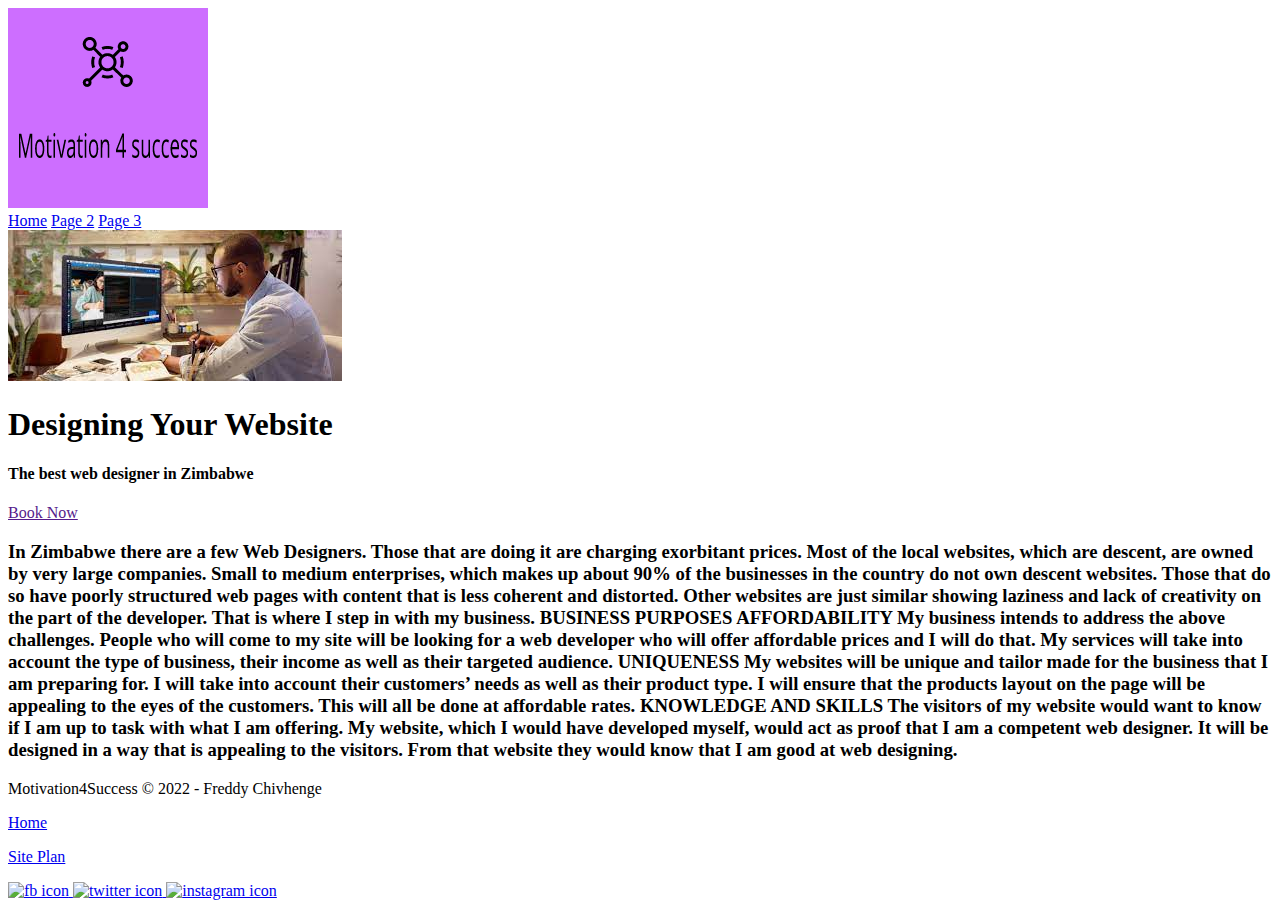
==== motivation4success/index.html @ f3f4426e "3 pages for my personal site" ====
<!DOCTYPE html>
<html lang="en">
<head>
    <meta charset="UTF-8">
    <meta http-equiv="X-UA-Compatible" content="IE=edge">
    <meta name="viewport" content="width=device-width, initial-scale=1.0">
    <title>Motivation For Success | Home</title>
</head>
<body>
    <div id="content">
        <header>
            <a id="logo_link" href="index.html">
                <img class="logo" src="images/logo_200x200.png" alt="Motivation For Sucess Logo">
            </a>
            <nav>
                <a href="index.html">Home</a>
                <a href="services.html">Page 2</a>
                <a href="aboutus.html">Page 3</a>
            </nav>
        </header>
        <div id="hero">
            <div id="hero_box">
                <img id="hero_img" src="images/page2_1.jpg" alt="A person Designing a Website">
            </div>
            <section id="hero_msg">
                <h1 class="home-title">Designing Your Website</h1>
                <h4>The best web designer in Zimbabwe</h4>
                <div class="button-box">
                    <a class="book" href="">Book Now</a>
                </div>
            </section>
        </div>
        <main>
            <h3> In Zimbabwe there are a few Web Designers. Those that are doing it are charging exorbitant prices. Most of the local websites, which are descent, are owned by very large companies. Small to medium enterprises, which makes up about 90% of the businesses in the country do not own descent websites. Those that do so have poorly structured web pages with content that is less coherent and distorted. Other websites are just similar showing laziness and lack of creativity on the part of the developer. That is where I step in with my business.
            BUSINESS PURPOSES
            AFFORDABILITY
              My business intends to address the above challenges. People who will come to my site will be looking for a web developer who will offer affordable prices and I will do that. My services will take into account the type of business, their income as well as their targeted audience.
            UNIQUENESS
              My websites will be unique and tailor made for the business that I am preparing for. I will take into account their customers’ needs as well as their product type. I will ensure that the products layout on the page will be appealing to the eyes of the customers. This will all be done at affordable rates.
            KNOWLEDGE AND SKILLS
              The visitors of my website would want to know if I am up to task with what I am offering. My website, which I would have developed myself, would act as proof that I am a competent web designer. It will be designed in a way that is appealing to the visitors. From that website they would know that I am good at web designing.
            </h3> 
        </main>
        <footer>
            <p>Motivation4Success &copy; 2022 - Freddy Chivhenge</p>
            <p><a href="index.html">Home</a></p>
            <p><a href="site-plan.html">Site Plan</a></p>
            
            <div class="social">
                <a href="https://facebook.com" target="_blank">
                    <img src="images/facebook.png" alt="fb icon">
                </a>
                <a href="https://twitter.com" target="_blank">
                    <img src="images/twitter.png" alt="twitter icon">
                </a>
                <a href="https://instagram.com" target="_blank">
                    <img src="images/instagram.png" alt="instagram icon">
                </a>
            </div>
        </footer>
    </div>
</body>
</html>
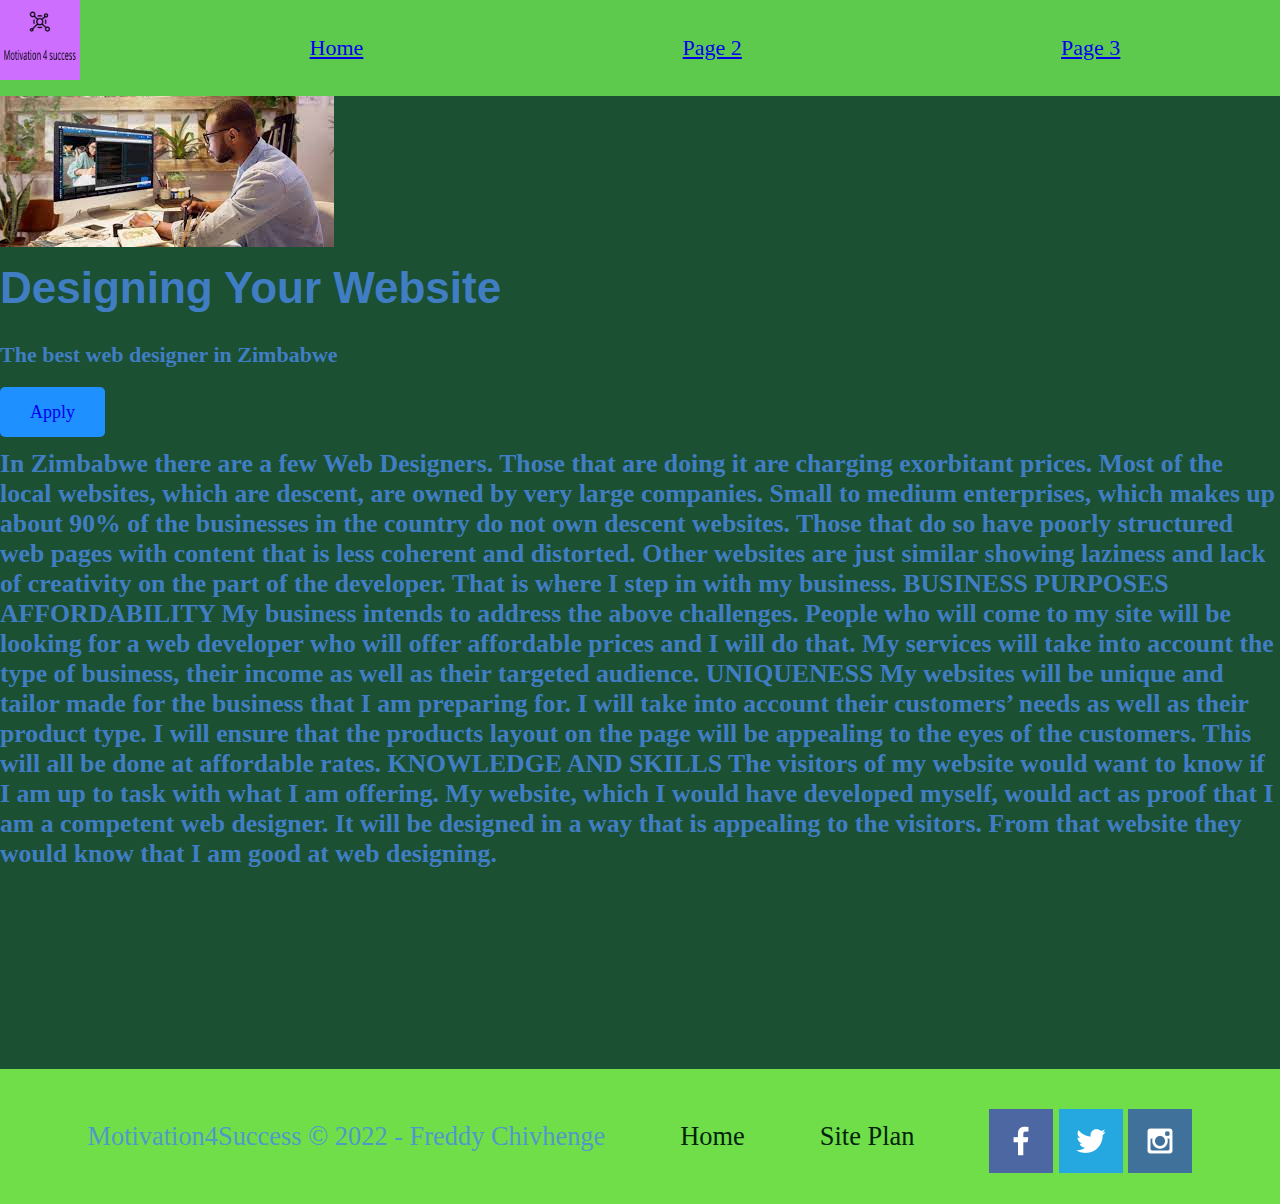
==== commit 9f7012d4: "added css to p-site home page" ====
--- a/motivation4success/index.html
+++ b/motivation4success/index.html
@@ -5,6 +5,7 @@
     <meta http-equiv="X-UA-Compatible" content="IE=edge">
     <meta name="viewport" content="width=device-width, initial-scale=1.0">
     <title>Motivation For Success | Home</title>
+    <link rel="stylesheet" href="styles/style.css">
 </head>
 <body>
     <div id="content">
@@ -26,7 +27,7 @@
                 <h1 class="home-title">Designing Your Website</h1>
                 <h4>The best web designer in Zimbabwe</h4>
                 <div class="button-box">
-                    <a class="book" href="">Book Now</a>
+                    <a class="apply" href="packages.html" target="_blank">Apply</a>
                 </div>
             </section>
         </div>
--- a/motivation4success/styles/style.css
+++ b/motivation4success/styles/style.css
@@ -0,0 +1,152 @@
+@import url('https://fonts.googleapis.com/css2?family=Poppins:wght@500&family=Source+Sans+Pro:ital@1&display=swap');
+
+#content {
+    max-width: 1600px;
+    margin: 0 auto;
+}
+
+.home-title {
+    font-family: Verdana, Tahoma, sans-serif;
+    font-size: 2em;
+    margin-top: 10px;
+}
+
+.home-grid {
+    display: grid;
+    grid-template-columns: repeat(10, 1fr);
+}
+
+nav {
+    display: flex;
+    justify-content: space-around;
+}
+
+nav a {
+    text-align: center;
+    padding: 35px;
+}
+
+main section {
+    text-align: left;
+    box-sizing: border-box;
+}
+
+#background {
+    height: 725px;
+    background-color: rgb(143, 192, 176);
+    color: rgb(199, 231, 220);
+}
+
+body {
+    background-color: rgb(27, 80, 51);
+    color: rgba(74, 136, 228, 0.829);
+    font-size: 22px;
+    padding: 0;
+    margin: 0;
+}
+
+header {
+    background-color: rgb(94, 202, 77);
+    color: rgb(174, 10, 10);
+    display: grid;
+    grid-template-columns: 150px auto;
+}
+
+nav a:hover {
+    background-color: rgb(39, 219, 219);
+    color: rgb(190, 228, 228);
+    text-decoration: none;
+}
+
+.apply {
+    background-color: dodgerblue;
+    text-decoration: none;
+    font-size: 18px;
+    padding: 15px 30px;
+    margin-top: 50px;
+    border-radius: 5px;
+}
+
+.apply:hover {
+    background-color: rgb(5, 186, 17);
+    color: rgb(21, 7, 148);
+}
+
+#background {
+    background-color: powderblue;
+    color: rgb(6, 151, 170);
+    grid-column: 1/11;
+    grid-row: 4/9;
+}
+
+h2 {
+    margin: 0;
+}
+
+.msg {
+    background-color: rgb(182, 239, 230);
+    color: rgb(5, 89, 57);
+    line-height: 1.5em;
+    padding: 35px;
+    grid-column: 6/10;
+    grid-row: 6/7;
+    box-shadow: 5px 5px 10px #6f7364;
+}
+
+.msg h2 {
+    font-family: Georgia, 'Times New Roman', Times, serif;
+}
+
+.msg p {
+    font-size: 0.8em;
+    padding-bottom: 15px;
+}
+
+footer {
+    background-color: rgb(112, 222, 72);
+    padding: 25px 50px;
+    margin-top: 200px;
+    display: flex;
+    justify-content: space-around;
+    align-items: center;
+}
+
+footer a {
+    color: rgb(1, 36, 13);
+    text-decoration: none;
+}
+
+footer a:hover {
+    color: rgb(2, 31, 21);
+}
+
+.logo {
+    width: 80px;
+}
+
+#logo-link {
+    padding-top: 5px;
+    justify-self: center;
+    align-self: center;
+}
+
+.icon {
+    width: 80px;
+    padding-top: 10px;
+}
+
+#hero-img {
+    width: 100%;
+}
+
+footer p {
+    font-size: 1.2em;
+}
+
+footer p a:hover{
+     text-decoration: underline;
+}
+
+footer .social img {
+     padding-top: 15px;
+}
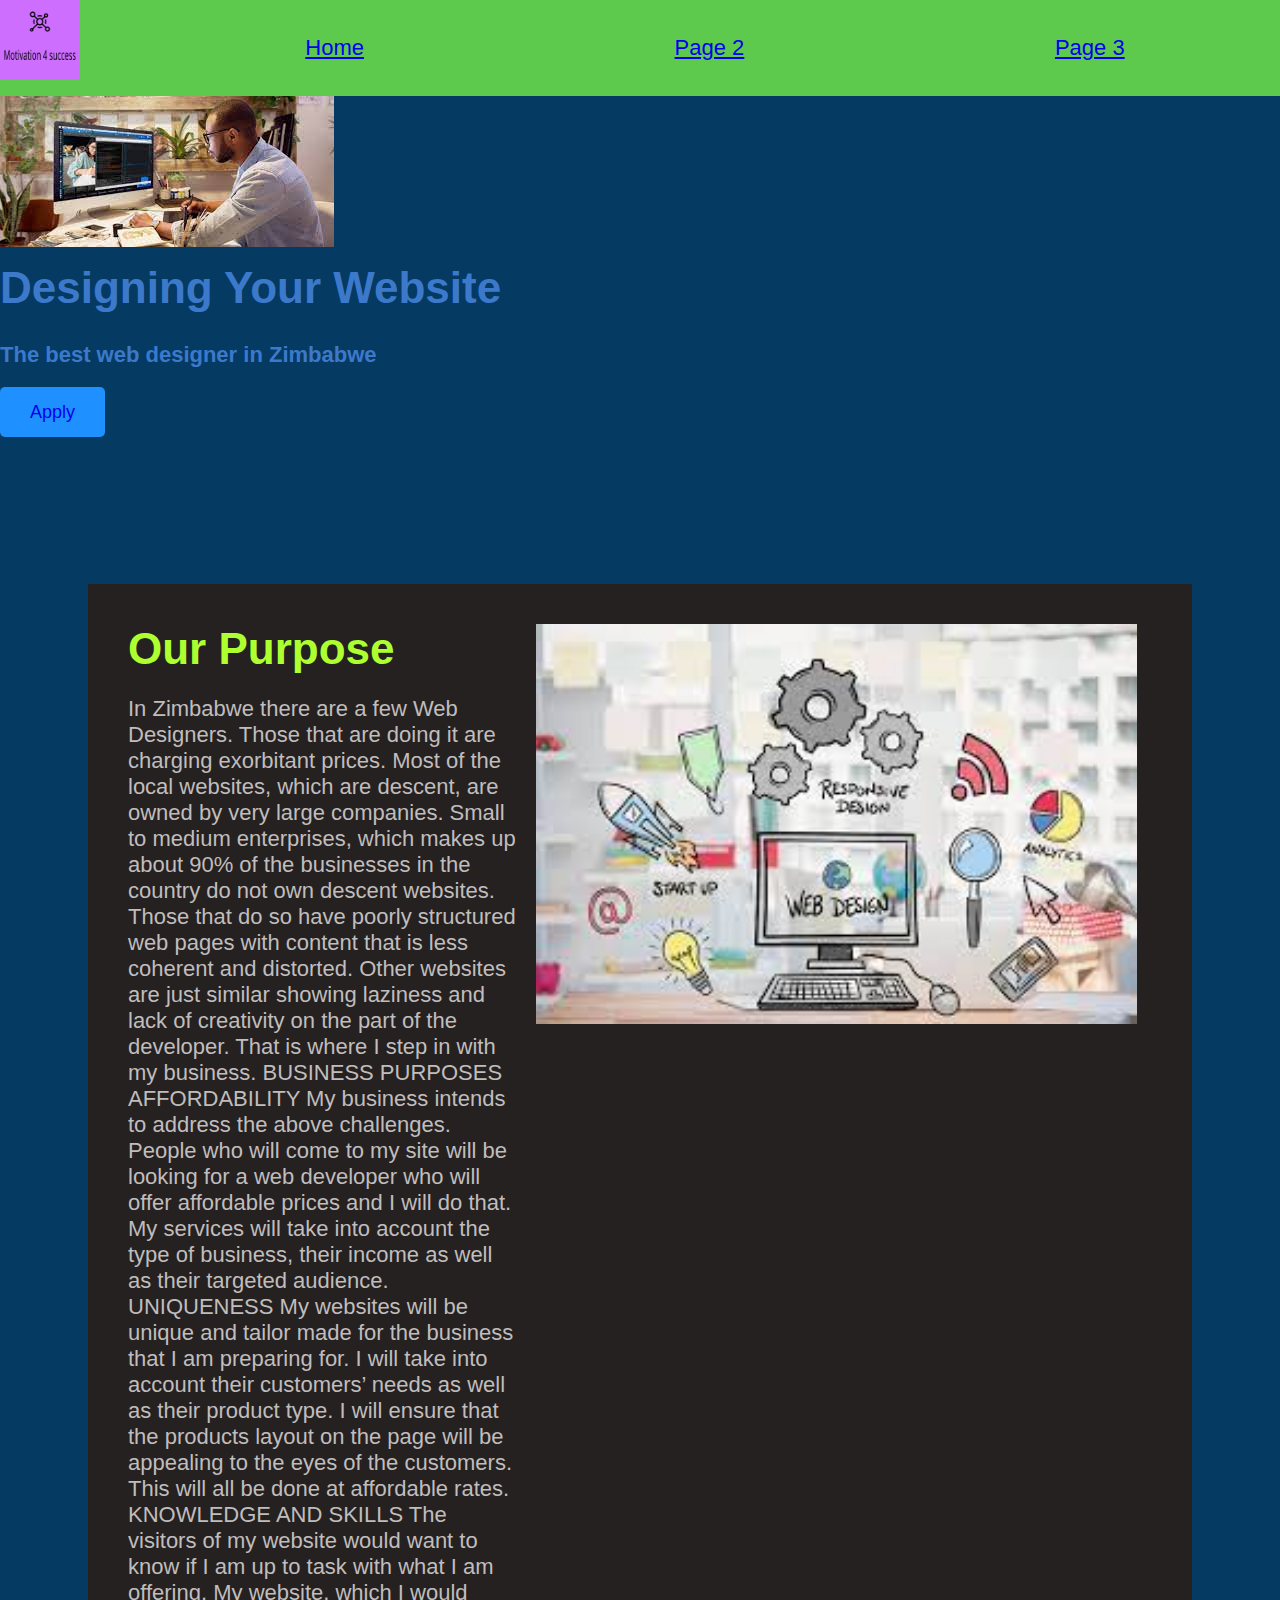
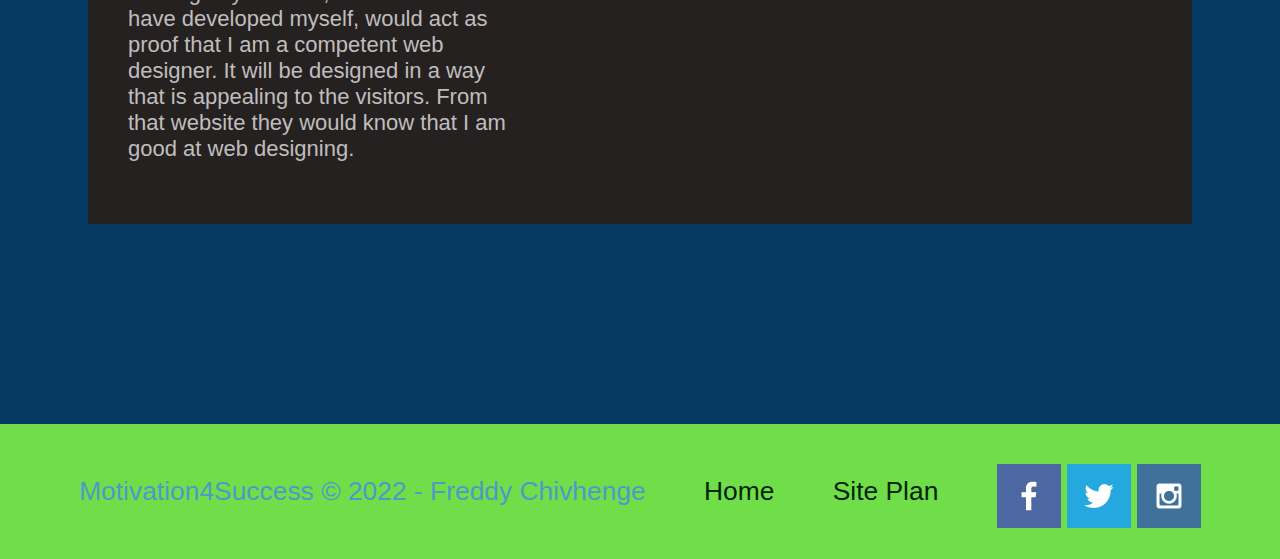
==== commit fd5b56fd: "css touches" ====
--- a/motivation4success/index.html
+++ b/motivation4success/index.html
@@ -31,17 +31,23 @@
                 </div>
             </section>
         </div>
-        <main>
-            <h3> In Zimbabwe there are a few Web Designers. Those that are doing it are charging exorbitant prices. Most of the local websites, which are descent, are owned by very large companies. Small to medium enterprises, which makes up about 90% of the businesses in the country do not own descent websites. Those that do so have poorly structured web pages with content that is less coherent and distorted. Other websites are just similar showing laziness and lack of creativity on the part of the developer. That is where I step in with my business.
-            BUSINESS PURPOSES
-            AFFORDABILITY
-              My business intends to address the above challenges. People who will come to my site will be looking for a web developer who will offer affordable prices and I will do that. My services will take into account the type of business, their income as well as their targeted audience.
-            UNIQUENESS
-              My websites will be unique and tailor made for the business that I am preparing for. I will take into account their customers’ needs as well as their product type. I will ensure that the products layout on the page will be appealing to the eyes of the customers. This will all be done at affordable rates.
-            KNOWLEDGE AND SKILLS
-              The visitors of my website would want to know if I am up to task with what I am offering. My website, which I would have developed myself, would act as proof that I am a competent web designer. It will be designed in a way that is appealing to the visitors. From that website they would know that I am good at web designing.
-            </h3> 
-        </main>
+        <div class="section">
+            <div class="text">
+                <h1>Our Purpose</h1>
+                <p>
+                    In Zimbabwe there are a few Web Designers. Those that are doing it are charging exorbitant prices. Most of the local websites, which are descent, are owned by very large companies. Small to medium enterprises, which makes up about 90% of the businesses in the country do not own descent websites. Those that do so have poorly structured web pages with content that is less coherent and distorted. Other websites are just similar showing laziness and lack of creativity on the part of the developer. That is where I step in with my business.
+                    BUSINESS PURPOSES
+                    AFFORDABILITY
+                    My business intends to address the above challenges. People who will come to my site will be looking for a web developer who will offer affordable prices and I will do that. My services will take into account the type of business, their income as well as their targeted audience.
+                    UNIQUENESS
+                    My websites will be unique and tailor made for the business that I am preparing for. I will take into account their customers’ needs as well as their product type. I will ensure that the products layout on the page will be appealing to the eyes of the customers. This will all be done at affordable rates.
+                    KNOWLEDGE AND SKILLS
+                    The visitors of my website would want to know if I am up to task with what I am offering. My website, which I would have developed myself, would act as proof that I am a competent web designer. It will be designed in a way that is appealing to the visitors. From that website they would know that I am good at web designing.
+            </div>
+            
+                    <img id="home_img" src="images/page2_2.jpg" alt="Web Design Illustratuions">
+                </p>
+        </div>
         <footer>
             <p>Motivation4Success &copy; 2022 - Freddy Chivhenge</p>
             <p><a href="index.html">Home</a></p>
--- a/motivation4success/styles/style.css
+++ b/motivation4success/styles/style.css
@@ -1,4 +1,4 @@
-@import url('https://fonts.googleapis.com/css2?family=Poppins:wght@500&family=Source+Sans+Pro:ital@1&display=swap');
+@import url('https://fonts.googleapis.com/css?family=IM+Fell+French+Canon+SC|Lato');
 
 #content {
     max-width: 1600px;
@@ -38,12 +38,37 @@
 }
 
 body {
-    background-color: rgb(27, 80, 51);
+    background-color: #053b62;
     color: rgba(74, 136, 228, 0.829);
     font-size: 22px;
+    font-family: sans-serif, 'Segoe UI', Tahoma, Verdana;
     padding: 0;
     margin: 0;
 }
+
+.section {
+    background-color: #252121;
+    display: flex;
+    justify-content: space-between;
+    padding: 40px;
+    width: 80%;
+    margin: 10rem auto 0 auto;
+}
+
+.section img {
+    height: 400px;
+}
+
+.section h1 {
+    margin: 0;
+    color: greenyellow;
+}
+
+.section p{
+    color: #c0bdbd;
+    margin-right: 15px;
+}
+
 
 header {
     background-color: rgb(94, 202, 77);
@@ -53,8 +78,8 @@
 }
 
 nav a:hover {
-    background-color: rgb(39, 219, 219);
-    color: rgb(190, 228, 228);
+    background-color:#66686a ;
+    color: rgb(219, 164, 164);
     text-decoration: none;
 }
 
@@ -73,13 +98,13 @@
 }
 
 #background {
-    background-color: powderblue;
+    background-color: #202122;
     color: rgb(6, 151, 170);
     grid-column: 1/11;
     grid-row: 4/9;
 }
 
-h2 {
+h3 {
     margin: 0;
 }
 
@@ -139,6 +164,11 @@
     width: 100%;
 }
 
+#home_img {
+    justify-self: right;
+    align-self: right;
+}
+
 footer p {
     font-size: 1.2em;
 }
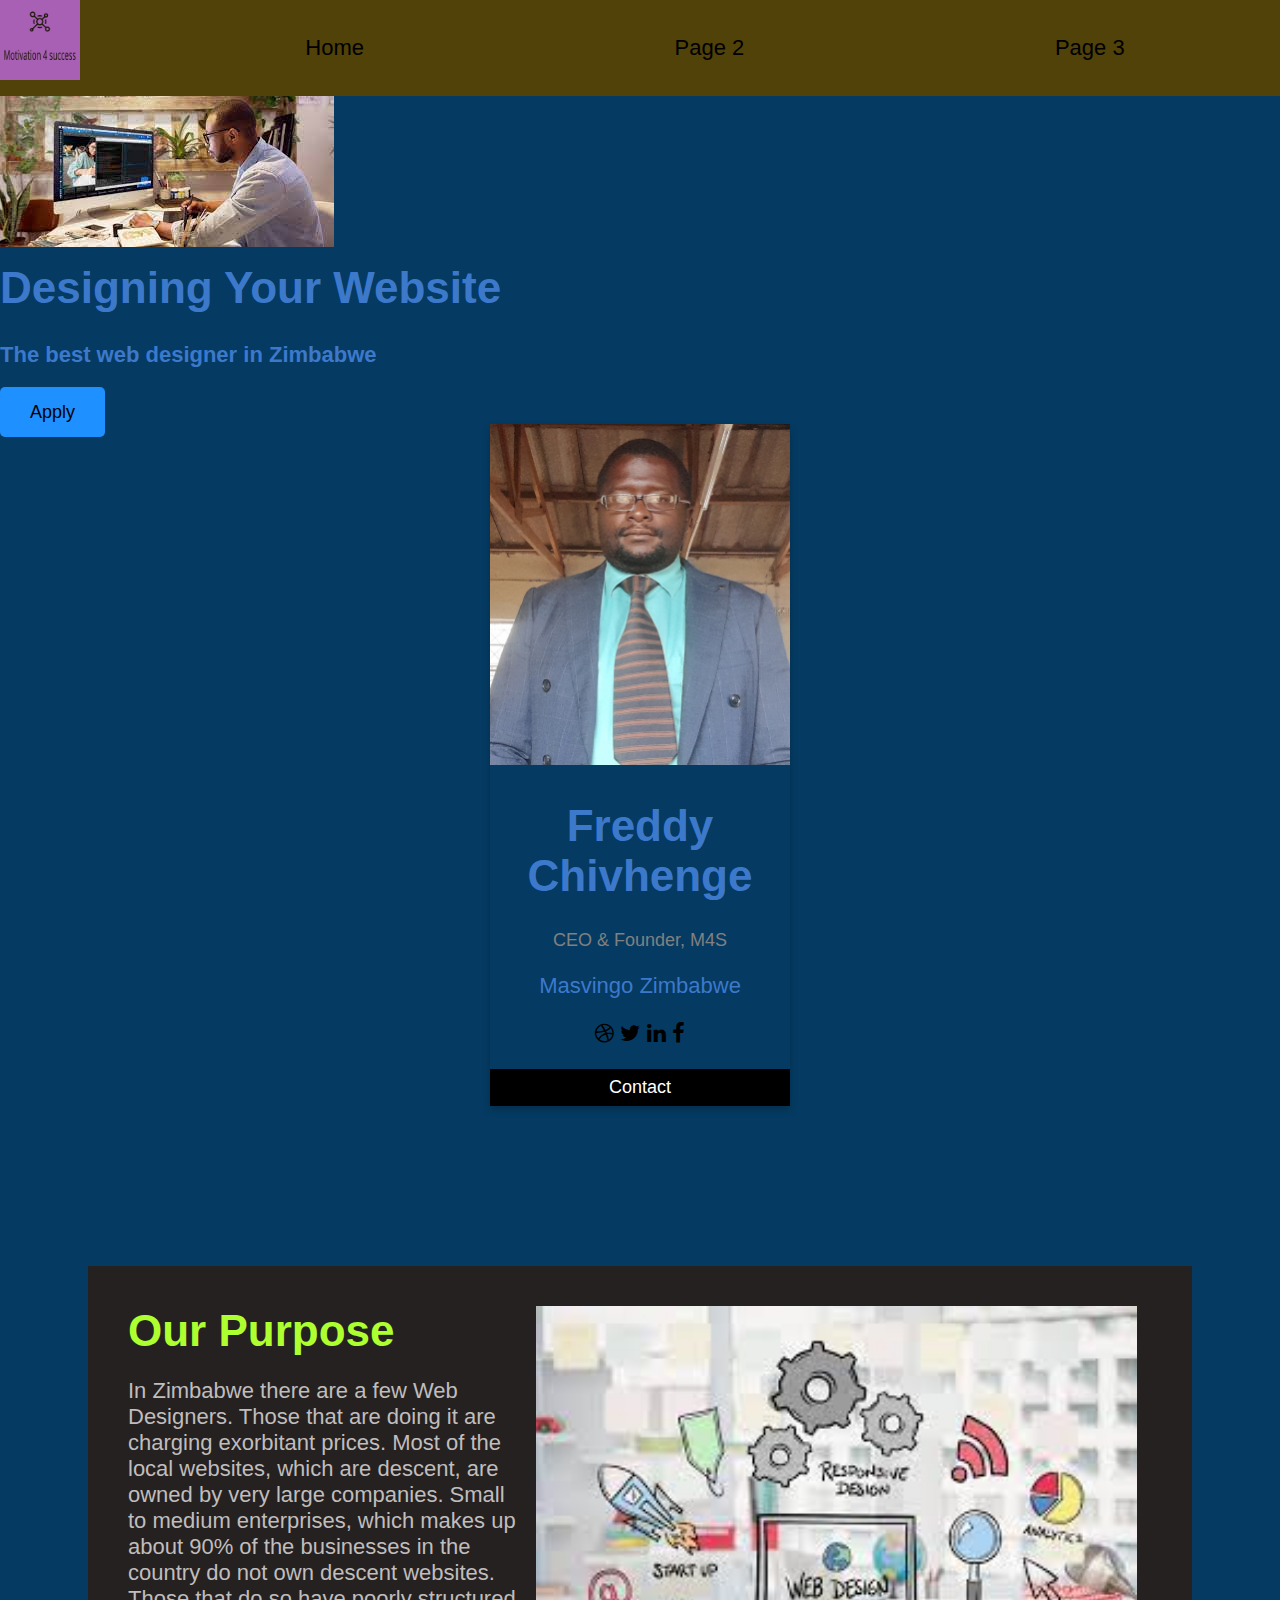
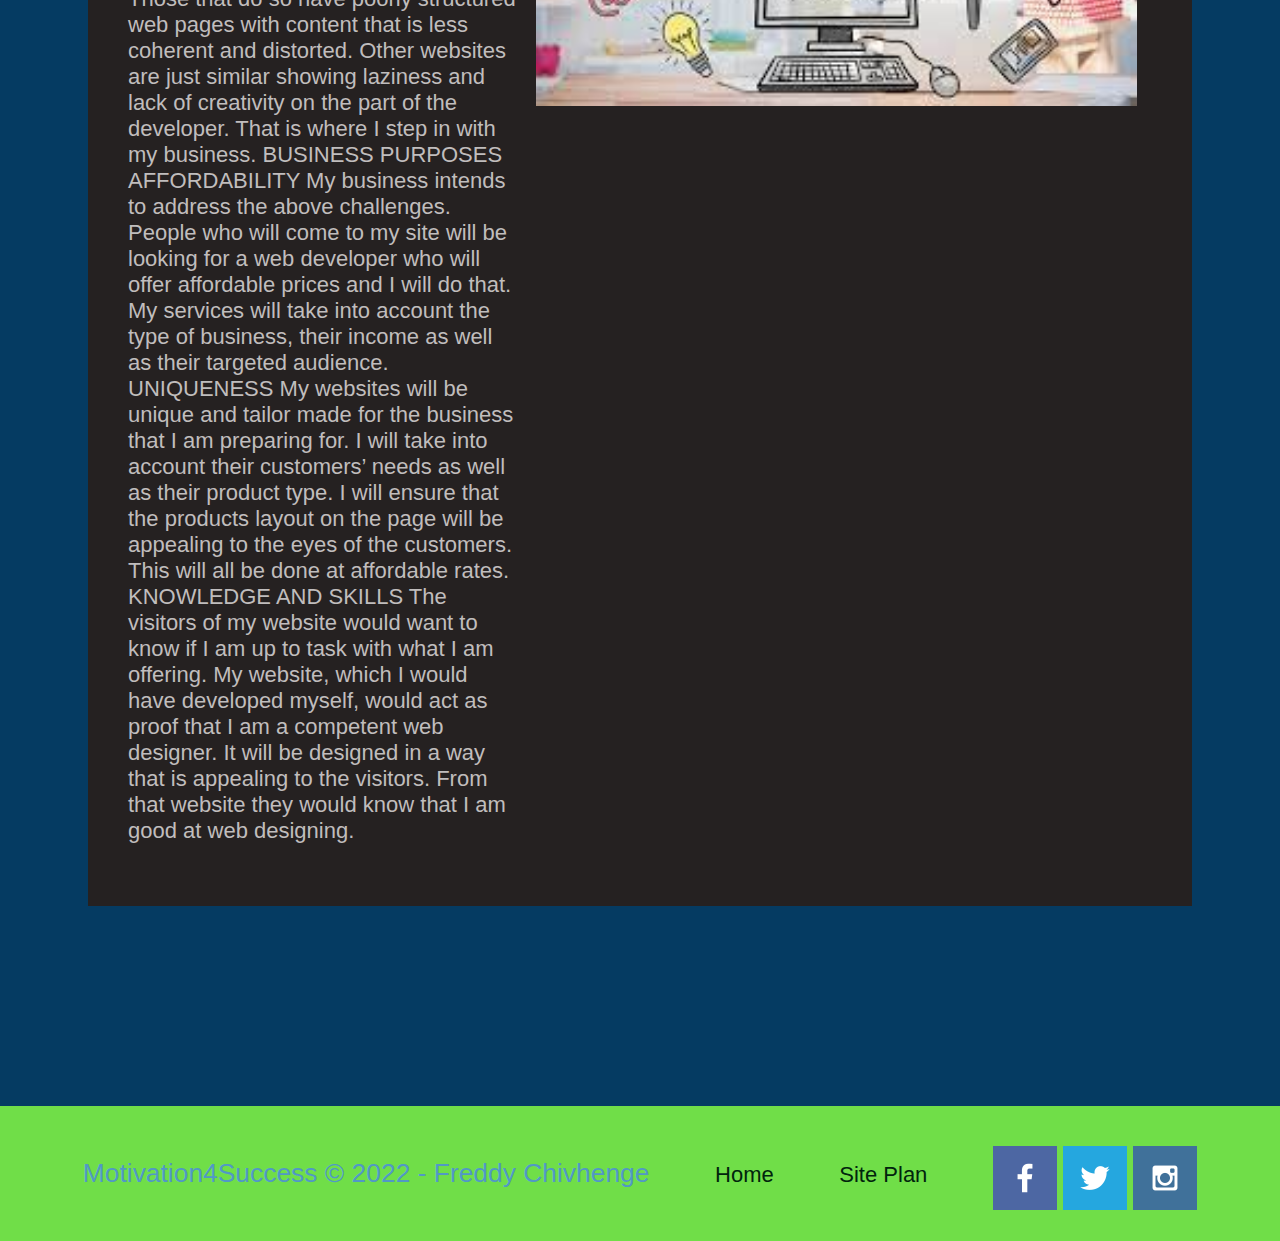
==== commit 68e8b8a2: "added a simple component" ====
--- a/motivation4success/index.html
+++ b/motivation4success/index.html
@@ -6,6 +6,7 @@
     <meta name="viewport" content="width=device-width, initial-scale=1.0">
     <title>Motivation For Success | Home</title>
     <link rel="stylesheet" href="styles/style.css">
+    <link rel="stylesheet" href="https://cdnjs.cloudflare.com/ajax/libs/font-awesome/4.7.0/css/font-awesome.min.css">
 </head>
 <body>
     <div id="content">
@@ -30,6 +31,17 @@
                     <a class="apply" href="packages.html" target="_blank">Apply</a>
                 </div>
             </section>
+        </div>
+        <div class="card">
+            <img src="images/freddy.jpg" alt="Freddy" style="width:100%">
+            <h1>Freddy Chivhenge</h1>
+            <p class="title">CEO & Founder, M4S</p>
+            <p>Masvingo Zimbabwe</p>
+            <a href="https://dribble.com"><i class="fa fa-dribbble"></i></a>
+            <a href="https://twitter.com"><i class="fa fa-twitter"></i></a>
+            <a href="https://linkedin.com"><i class="fa fa-linkedin"></i></a>
+            <a href="https://facebook.com"><i class="fa fa-facebook"></i></a>
+            <p><button>Contact</button></p>
         </div>
         <div class="section">
             <div class="text">
--- a/motivation4success/styles/style.css
+++ b/motivation4success/styles/style.css
@@ -71,7 +71,7 @@
 
 
 header {
-    background-color: rgb(94, 202, 77);
+    background-color: #504209;
     color: rgb(174, 10, 10);
     display: grid;
     grid-template-columns: 150px auto;
@@ -180,3 +180,38 @@
 footer .social img {
      padding-top: 15px;
 }
+
+.card {
+    box-shadow: 0 4px 8px 0 rgba(0, 0, 0, 0.2);
+    max-width: 300px;
+    margin: auto;
+    text-align: center;
+  }
+  
+  .title {
+    color: grey;
+    font-size: 18px;
+  }
+  
+  button {
+    border: none;
+    outline: 0;
+    display: inline-block;
+    padding: 8px;
+    color: white;
+    background-color: #000;
+    text-align: center;
+    cursor: pointer;
+    width: 100%;
+    font-size: 18px;
+  }
+  
+  a {
+    text-decoration: none;
+    font-size: 22px;
+    color: black;
+  }
+  
+  button:hover, a:hover {
+    opacity: 0.7;
+  }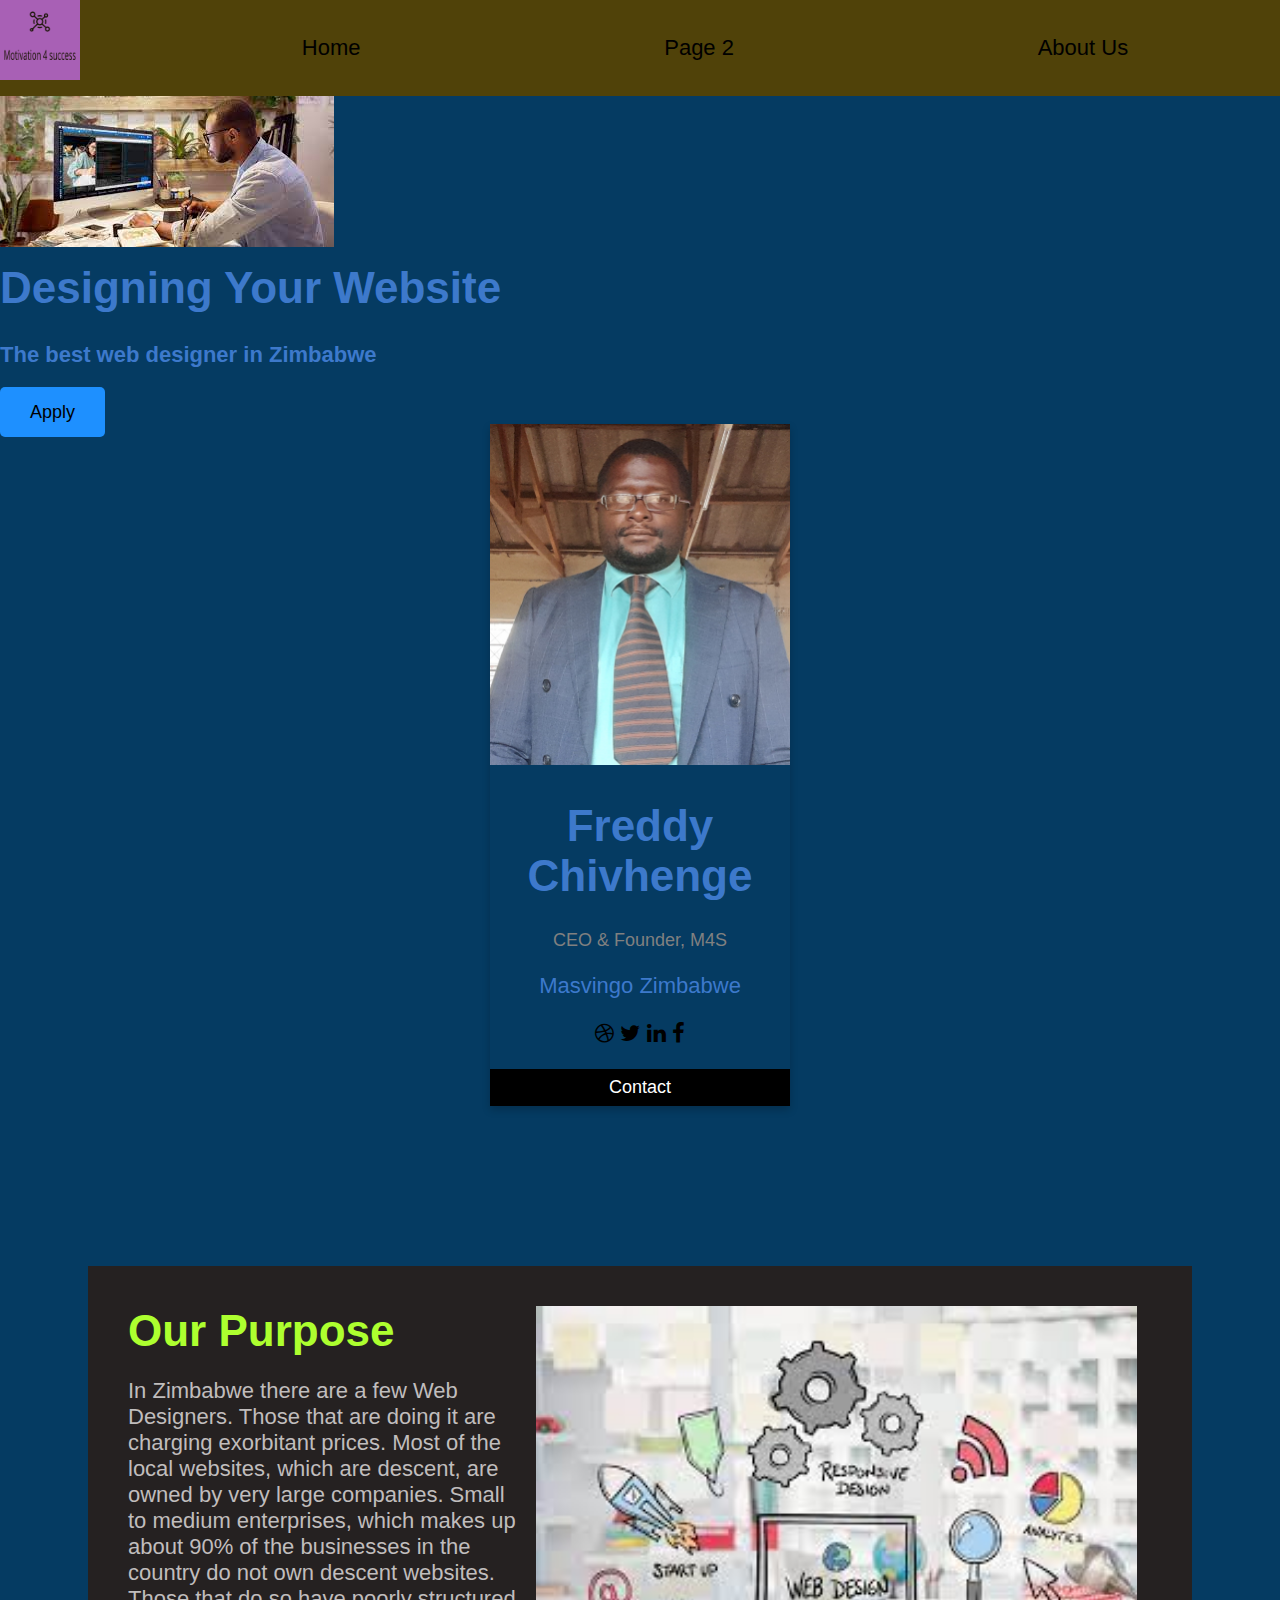
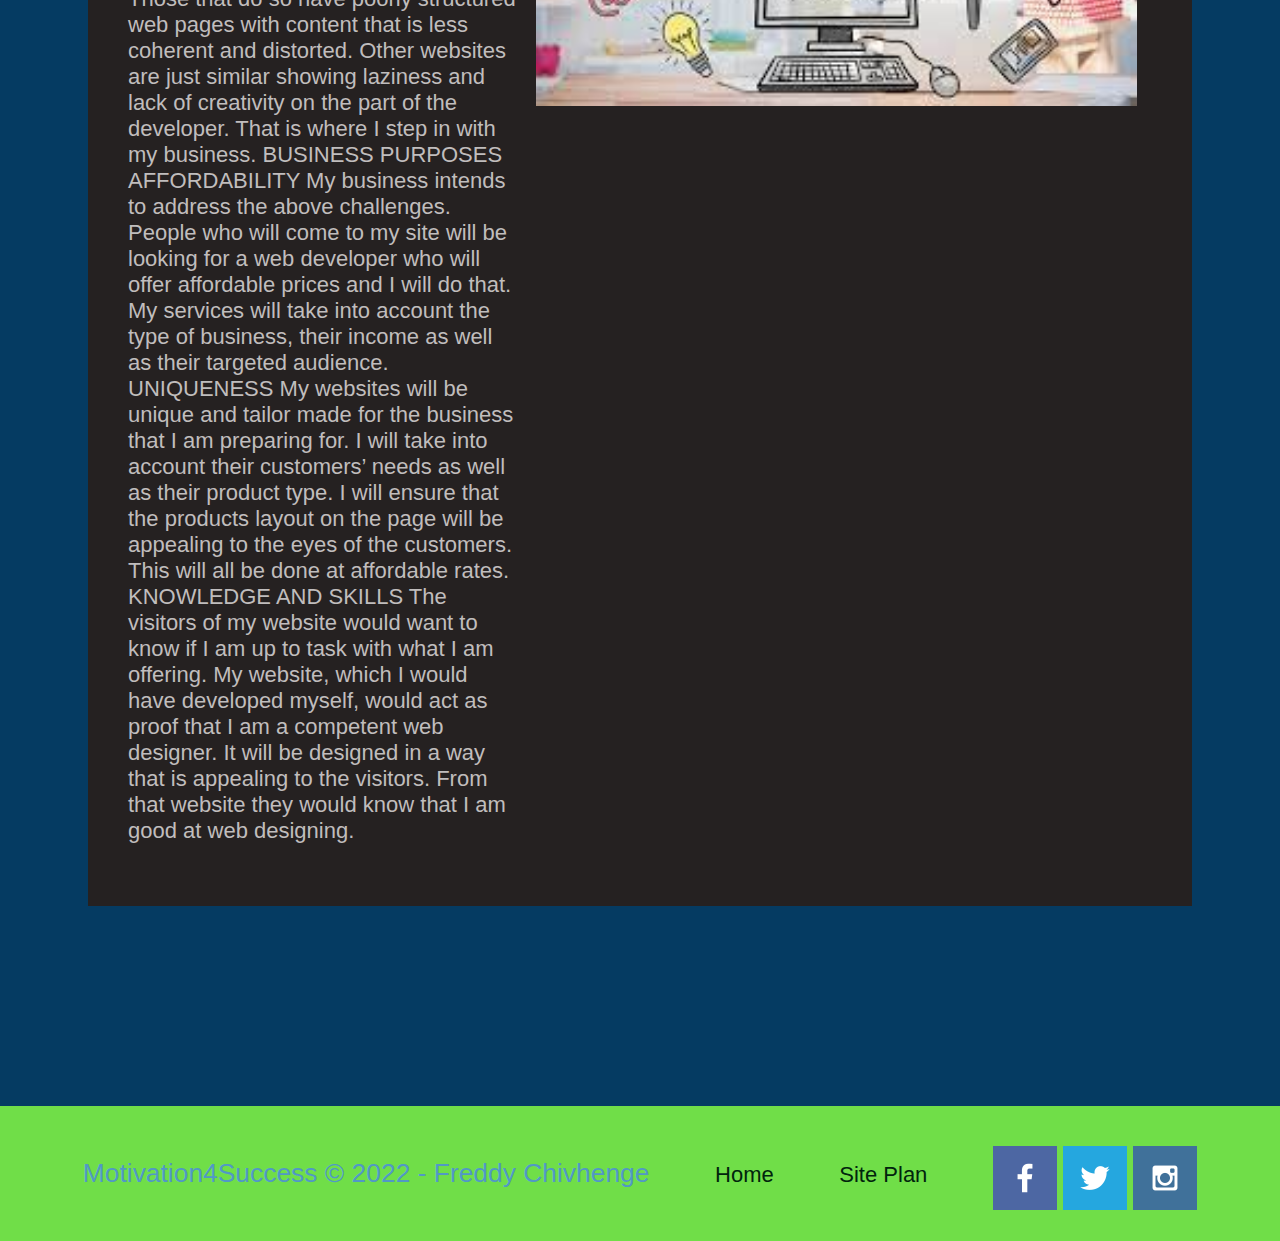
==== commit 5a33d1cd: "personal site subpage css added" ====
--- a/motivation4success/index.html
+++ b/motivation4success/index.html
@@ -17,7 +17,7 @@
             <nav>
                 <a href="index.html">Home</a>
                 <a href="services.html">Page 2</a>
-                <a href="aboutus.html">Page 3</a>
+                <a href="aboutus.html">About Us</a>
             </nav>
         </header>
         <div id="hero">
--- a/motivation4success/styles/style.css
+++ b/motivation4success/styles/style.css
@@ -166,7 +166,7 @@
 
 #home_img {
     justify-self: right;
-    align-self: right;
+    align-self: flex-start;
 }
 
 footer p {
@@ -186,14 +186,14 @@
     max-width: 300px;
     margin: auto;
     text-align: center;
-  }
-  
-  .title {
+}
+
+.title {
     color: grey;
     font-size: 18px;
-  }
-  
-  button {
+}
+
+button {
     border: none;
     outline: 0;
     display: inline-block;
@@ -204,14 +204,47 @@
     cursor: pointer;
     width: 100%;
     font-size: 18px;
-  }
-  
-  a {
+}
+
+a {
     text-decoration: none;
     font-size: 22px;
     color: black;
-  }
-  
-  button:hover, a:hover {
+}
+
+button:hover, a:hover {
     opacity: 0.7;
-  }+}
+
+#services {
+    background: #66686a;
+    font-family: sans-serif;
+    align-items: center;
+    justify-content: center;
+    display: flex;
+}
+
+.cover {
+    width: fit-content;
+    height: fit-content;
+    /*background: #000;*/
+    margin-top: 50px;
+    display: flex;
+}
+
+.box {
+    margin: 15px;
+    width: 800px;
+    height: 400px;
+    box-shadow: -1px 0 10px #000000;
+    align-items: center;
+    justify-content: center;
+    text-align: center;
+}
+
+.cover img {
+    width: 600px;
+    height: 400px;
+    margin: 5px;
+    display: flex;
+}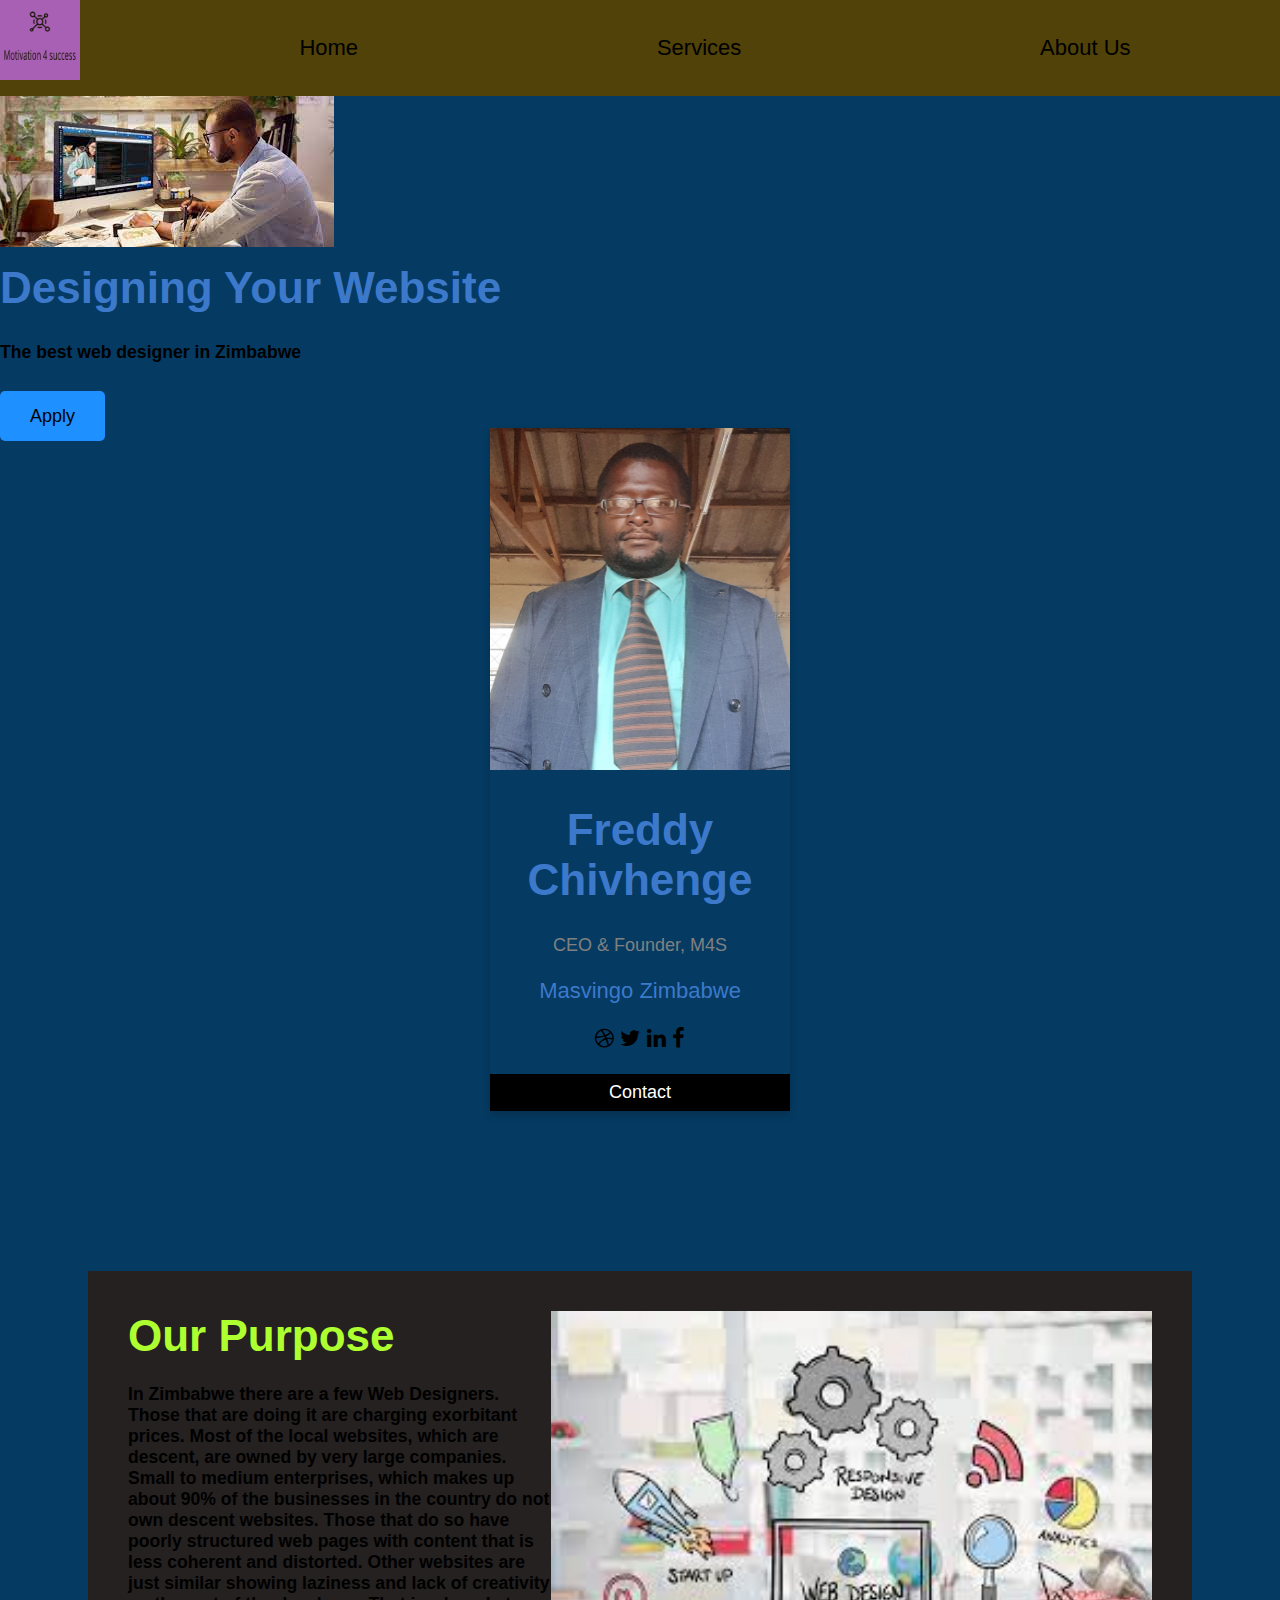
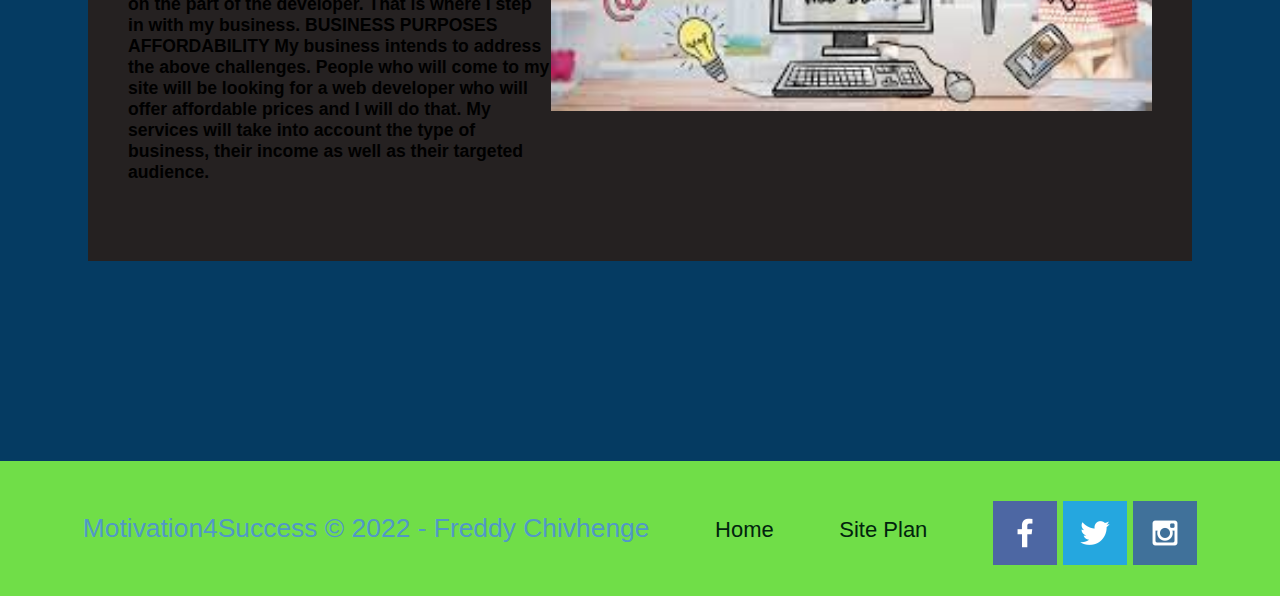
==== commit 20ec1016: "subpage 2 finishing touches" ====
--- a/motivation4success/index.html
+++ b/motivation4success/index.html
@@ -16,7 +16,7 @@
             </a>
             <nav>
                 <a href="index.html">Home</a>
-                <a href="services.html">Page 2</a>
+                <a href="services.html">Services</a>
                 <a href="aboutus.html">About Us</a>
             </nav>
         </header>
@@ -46,19 +46,16 @@
         <div class="section">
             <div class="text">
                 <h1>Our Purpose</h1>
-                <p>
+                <p><h4>
                     In Zimbabwe there are a few Web Designers. Those that are doing it are charging exorbitant prices. Most of the local websites, which are descent, are owned by very large companies. Small to medium enterprises, which makes up about 90% of the businesses in the country do not own descent websites. Those that do so have poorly structured web pages with content that is less coherent and distorted. Other websites are just similar showing laziness and lack of creativity on the part of the developer. That is where I step in with my business.
                     BUSINESS PURPOSES
                     AFFORDABILITY
-                    My business intends to address the above challenges. People who will come to my site will be looking for a web developer who will offer affordable prices and I will do that. My services will take into account the type of business, their income as well as their targeted audience.
-                    UNIQUENESS
-                    My websites will be unique and tailor made for the business that I am preparing for. I will take into account their customers’ needs as well as their product type. I will ensure that the products layout on the page will be appealing to the eyes of the customers. This will all be done at affordable rates.
-                    KNOWLEDGE AND SKILLS
-                    The visitors of my website would want to know if I am up to task with what I am offering. My website, which I would have developed myself, would act as proof that I am a competent web designer. It will be designed in a way that is appealing to the visitors. From that website they would know that I am good at web designing.
+                    My business intends to address the above challenges. People who will come to my site will be looking for a web developer who will offer affordable prices and I will do that. My services will take into account the type of business, their income as well as their targeted audience.</h4>
+                </p>   
             </div>
             
                     <img id="home_img" src="images/page2_2.jpg" alt="Web Design Illustratuions">
-                </p>
+
         </div>
         <footer>
             <p>Motivation4Success &copy; 2022 - Freddy Chivhenge</p>
--- a/motivation4success/styles/style.css
+++ b/motivation4success/styles/style.css
@@ -247,4 +247,29 @@
     height: 400px;
     margin: 5px;
     display: flex;
+}
+
+.deco {
+    display: grid;
+    grid-template-columns: 2/2;
+    background-color: #66686a;
+}
+
+.deco_img {
+    width: 1000px;
+    height: 300px;
+    margin: 5px;
+    display: flex;
+}
+
+.deco p, h4 {
+    font-size: 0.8em;
+    padding-bottom: 15px;
+    color: #000000;
+}
+
+.deco h2 {
+    font-family: 'Times New Roman', Times, serif;
+    color: violet;
+    font-size: 1.2em;
 }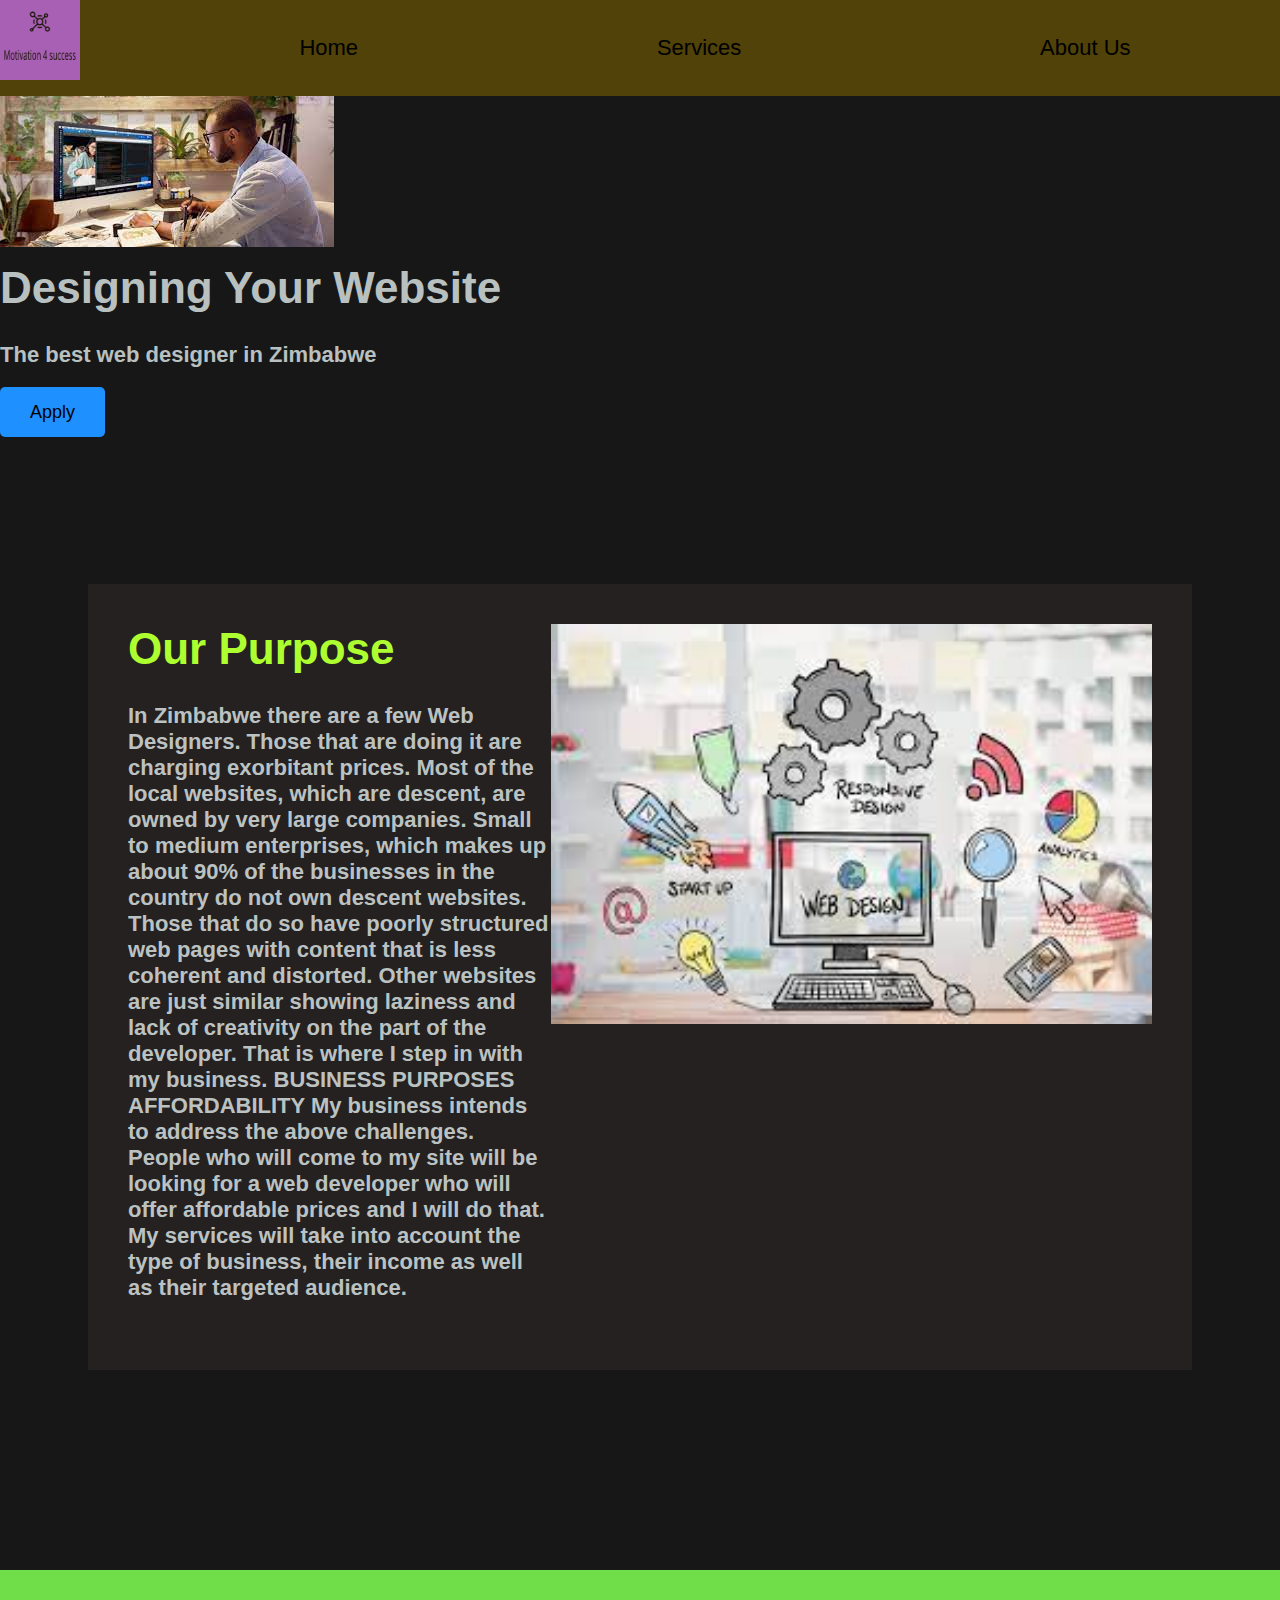
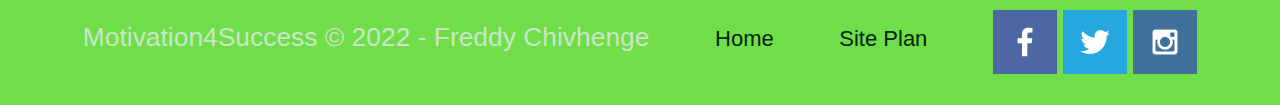
==== commit 09d97b57: "changes to the site" ====
--- a/motivation4success/index.html
+++ b/motivation4success/index.html
@@ -32,18 +32,7 @@
                 </div>
             </section>
         </div>
-        <div class="card">
-            <img src="images/freddy.jpg" alt="Freddy" style="width:100%">
-            <h1>Freddy Chivhenge</h1>
-            <p class="title">CEO & Founder, M4S</p>
-            <p>Masvingo Zimbabwe</p>
-            <a href="https://dribble.com"><i class="fa fa-dribbble"></i></a>
-            <a href="https://twitter.com"><i class="fa fa-twitter"></i></a>
-            <a href="https://linkedin.com"><i class="fa fa-linkedin"></i></a>
-            <a href="https://facebook.com"><i class="fa fa-facebook"></i></a>
-            <p><button>Contact</button></p>
-        </div>
-        <div class="section">
+            <div class="section">
             <div class="text">
                 <h1>Our Purpose</h1>
                 <p><h4>
--- a/motivation4success/styles/style.css
+++ b/motivation4success/styles/style.css
@@ -38,8 +38,8 @@
 }
 
 body {
-    background-color: #053b62;
-    color: rgba(74, 136, 228, 0.829);
+    background-color: #171717;
+    color: rgba(223, 231, 231, 0.829);
     font-size: 22px;
     font-family: sans-serif, 'Segoe UI', Tahoma, Verdana;
     padding: 0;
@@ -109,8 +109,8 @@
 }
 
 .msg {
-    background-color: rgb(182, 239, 230);
-    color: rgb(5, 89, 57);
+    background-color: rgb(12, 13, 13);
+    color: rgb(228, 237, 234);
     line-height: 1.5em;
     padding: 35px;
     grid-column: 6/10;
@@ -119,10 +119,11 @@
 }
 
 .msg h2 {
-    font-family: Georgia, 'Times New Roman', Times, serif;
+    font-family: Arial, Georgia, 'Times New Roman', Times, serif;
 }
 
 .msg p {
+    font-family: serif;
     font-size: 0.8em;
     padding-bottom: 15px;
 }
@@ -189,7 +190,7 @@
 }
 
 .title {
-    color: grey;
+    color: rgb(238, 243, 248);
     font-size: 18px;
 }
 
@@ -217,7 +218,7 @@
 }
 
 #services {
-    background: #66686a;
+    background: #0d0d0d;
     font-family: sans-serif;
     align-items: center;
     justify-content: center;
@@ -249,10 +250,9 @@
     display: flex;
 }
 
-.deco {
+.deco_box {
     display: grid;
     grid-template-columns: 2/2;
-    background-color: #66686a;
 }
 
 .deco_img {
@@ -262,14 +262,16 @@
     display: flex;
 }
 
-.deco p, h4 {
+.deco h4 {
     font-size: 0.8em;
     padding-bottom: 15px;
-    color: #000000;
+    font-family: serif;
+    color: #edf3f1;
+    background-color: #000000;
 }
 
 .deco h2 {
-    font-family: 'Times New Roman', Times, serif;
+    font-family: Arial, Helvetica, sans-serif;
     color: violet;
     font-size: 1.2em;
 }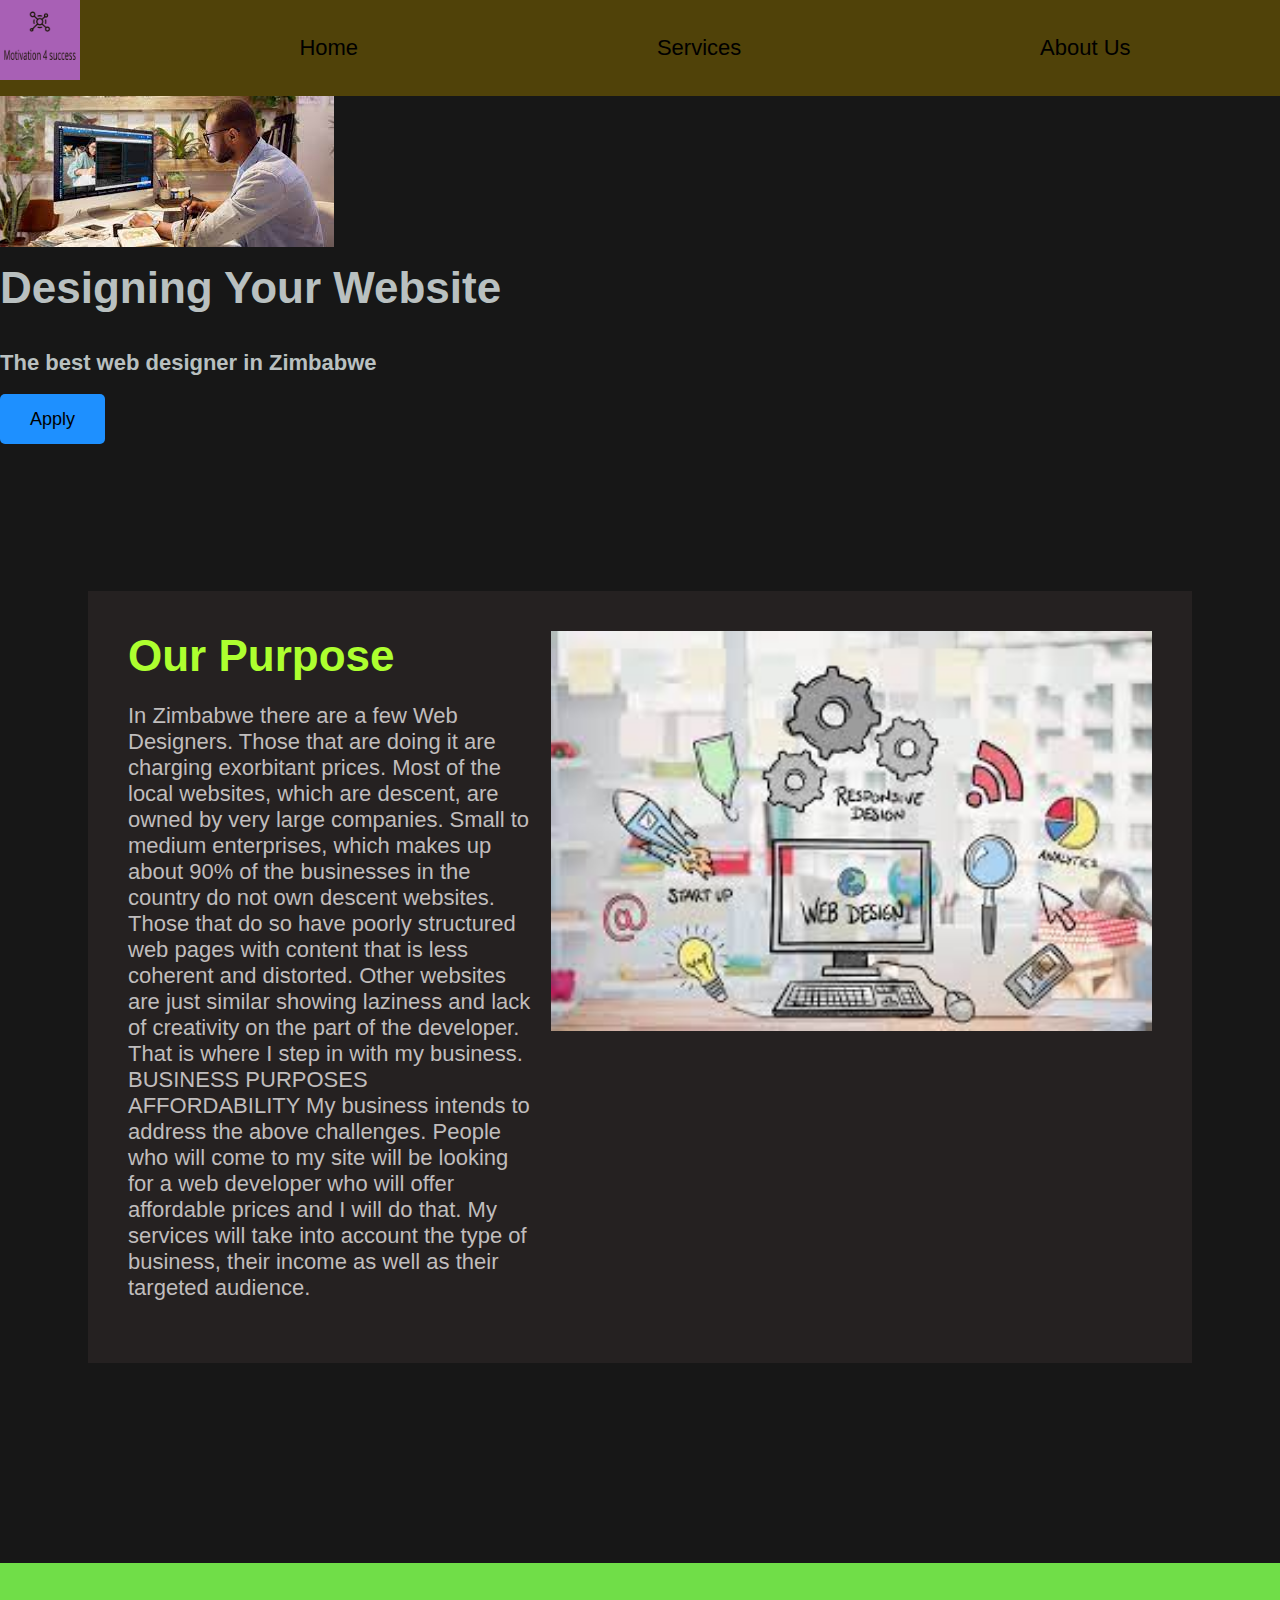
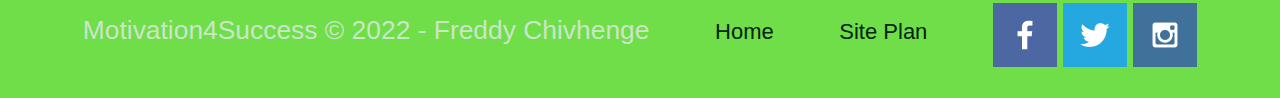
==== commit c8bc7a31: "validation" ====
--- a/motivation4success/index.html
+++ b/motivation4success/index.html
@@ -6,7 +6,6 @@
     <meta name="viewport" content="width=device-width, initial-scale=1.0">
     <title>Motivation For Success | Home</title>
     <link rel="stylesheet" href="styles/style.css">
-    <link rel="stylesheet" href="https://cdnjs.cloudflare.com/ajax/libs/font-awesome/4.7.0/css/font-awesome.min.css">
 </head>
 <body>
     <div id="content">
@@ -25,7 +24,7 @@
                 <img id="hero_img" src="images/page2_1.jpg" alt="A person Designing a Website">
             </div>
             <section id="hero_msg">
-                <h1 class="home-title">Designing Your Website</h1>
+                <h2 class="home-title">Designing Your Website</h2>
                 <h4>The best web designer in Zimbabwe</h4>
                 <div class="button-box">
                     <a class="apply" href="packages.html" target="_blank">Apply</a>
@@ -35,12 +34,12 @@
             <div class="section">
             <div class="text">
                 <h1>Our Purpose</h1>
-                <p><h4>
+                <p>
                     In Zimbabwe there are a few Web Designers. Those that are doing it are charging exorbitant prices. Most of the local websites, which are descent, are owned by very large companies. Small to medium enterprises, which makes up about 90% of the businesses in the country do not own descent websites. Those that do so have poorly structured web pages with content that is less coherent and distorted. Other websites are just similar showing laziness and lack of creativity on the part of the developer. That is where I step in with my business.
                     BUSINESS PURPOSES
                     AFFORDABILITY
-                    My business intends to address the above challenges. People who will come to my site will be looking for a web developer who will offer affordable prices and I will do that. My services will take into account the type of business, their income as well as their targeted audience.</h4>
-                </p>   
+                    My business intends to address the above challenges. People who will come to my site will be looking for a web developer who will offer affordable prices and I will do that. My services will take into account the type of business, their income as well as their targeted audience.
+                </p>
             </div>
             
                     <img id="home_img" src="images/page2_2.jpg" alt="Web Design Illustratuions">
--- a/motivation4success/styles/style.css
+++ b/motivation4success/styles/style.css
@@ -6,7 +6,7 @@
 }
 
 .home-title {
-    font-family: Verdana, Tahoma, sans-serif;
+    font-family: Arial, Helvetica, sans-serif;
     font-size: 2em;
     margin-top: 10px;
 }
